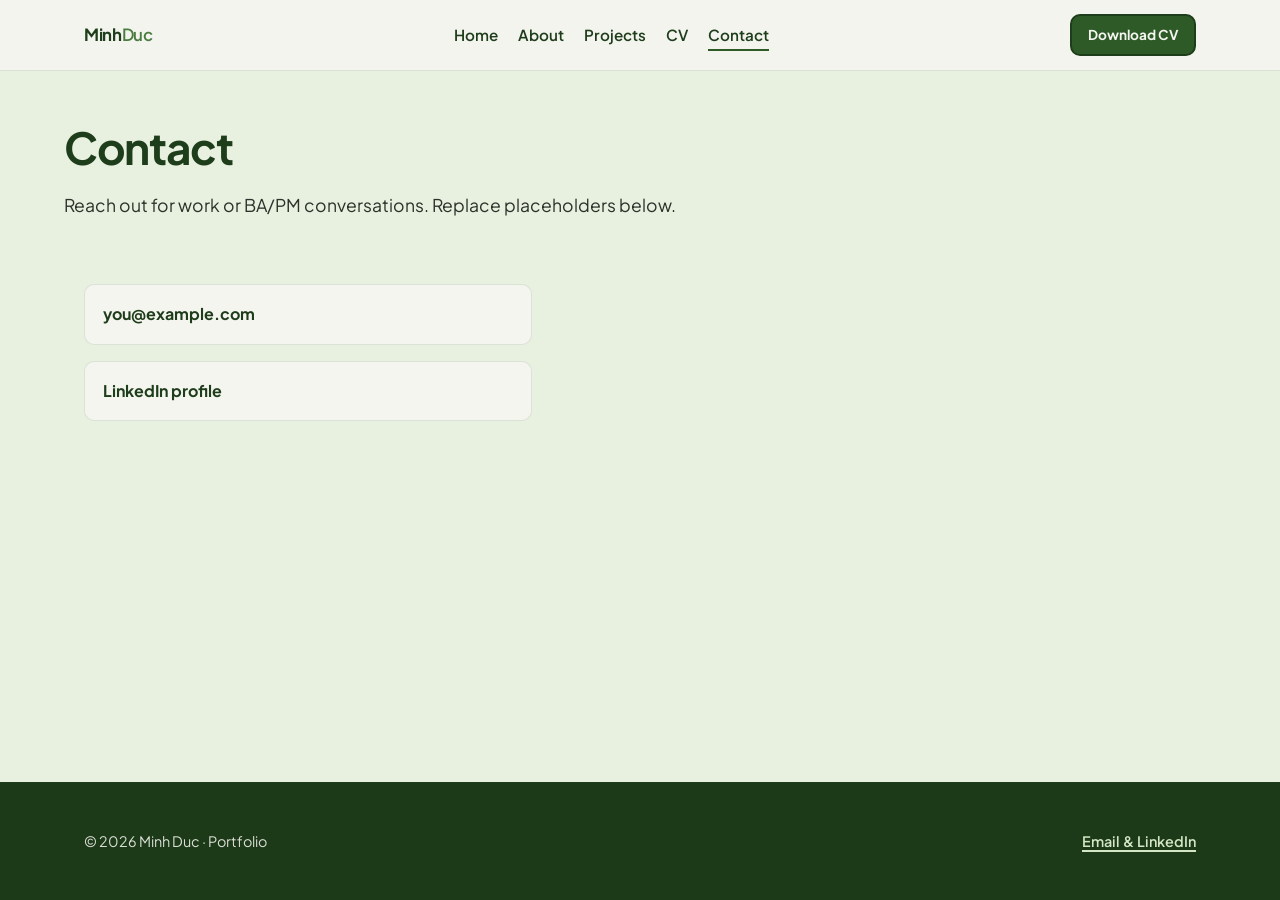
==== contact.html @ 35cd0e2f "Initial commit" ====
<!DOCTYPE html>
<html lang="en">
  <head>
    <meta charset="utf-8" />
    <meta name="viewport" content="width=device-width, initial-scale=1" />
    <title>Contact — Minh Duc</title>
    <link rel="preconnect" href="https://fonts.googleapis.com" />
    <link rel="preconnect" href="https://fonts.gstatic.com" crossorigin />
    <link
      href="https://fonts.googleapis.com/css2?family=Plus+Jakarta+Sans:wght@400;600;700;800&display=swap"
      rel="stylesheet"
    />
    <link rel="stylesheet" href="css/styles.css" />
  </head>
  <body>
    <a class="skip-link" href="#main">Skip to content</a>
    <header class="site-header">
      <div class="site-header__inner">
        <a class="logo" href="index.html">Minh<span>Duc</span></a>
        <button class="nav-toggle" type="button" aria-expanded="false" aria-controls="site-nav">
          Menu
        </button>
        <nav class="site-nav" id="site-nav" aria-label="Primary">
          <ul>
            <li><a href="index.html">Home</a></li>
            <li><a href="about.html">About</a></li>
            <li><a href="projects.html">Projects</a></li>
            <li><a href="cv.html">CV</a></li>
            <li><a class="nav-link--active" href="contact.html">Contact</a></li>
          </ul>
        </nav>
        <div class="header-cta">
          <a class="btn btn--primary btn--small" href="cv.html">Download CV</a>
        </div>
      </div>
    </header>

    <main id="main">
      <div class="wrap page-intro">
        <h1>Contact</h1>
        <p class="lede">Reach out for work or BA/PM conversations. Replace placeholders below.</p>
      </div>

      <section class="section section--tight">
        <div class="wrap">
          <ul class="contact-list">
            <li>
              <a href="mailto:you@example.com">you@example.com</a>
            </li>
            <li>
              <a
                href="https://www.linkedin.com/in/your-profile"
                target="_blank"
                rel="noopener noreferrer"
                >LinkedIn profile</a>
            </li>
          </ul>
        </div>
      </section>
    </main>

    <footer class="site-footer">
      <div class="wrap">
        <p>© <span id="y"></span> Minh Duc · Portfolio</p>
        <p><a href="contact.html">Email &amp; LinkedIn</a></p>
      </div>
    </footer>
    <script>
      document.getElementById("y").textContent = new Date().getFullYear();
    </script>
    <script src="js/main.js"></script>
  </body>
</html>
---- css/styles.css ----
/* Portfolio — design tokens from plan.md */
:root {
  --forest-dark: #1e3d1a;
  --forest: #2d5a27;
  --forest-medium: #3d6b35;
  --olive: #4a7c3f;
  --green-medium: #5c9e4a;
  --green-light: #6aaf58;
  --sage-pale: #e8f0e0;
  --sage-light: #d4e6c3;
  --sage-medium: #c5dba8;
  --sage-dark: #a3c880;
  --accent-yellow: #f5c842;
  --accent-coral: #e85b3a;
  --warm-white: #f5f5f0;
  --text-dark: #2c2c2c;
  --brown-gold: #8b6914;
  --shadow: 0 12px 40px rgba(30, 61, 26, 0.12);
  --radius: 14px;
  --radius-sm: 10px;
  --font: "Plus Jakarta Sans", system-ui, -apple-system, Segoe UI, sans-serif;
  --max: 72rem;
}

*,
*::before,
*::after {
  box-sizing: border-box;
}

html {
  scroll-behavior: smooth;
}

body {
  margin: 0;
  font-family: var(--font);
  color: var(--text-dark);
  background: var(--sage-pale);
  line-height: 1.65;
  min-height: 100vh;
  display: flex;
  flex-direction: column;
}

img {
  max-width: 100%;
  height: auto;
  display: block;
}

a {
  color: var(--forest);
  text-decoration-thickness: 2px;
  text-underline-offset: 3px;
}

a:hover {
  color: var(--accent-coral);
}

.skip-link {
  position: absolute;
  left: -9999px;
  top: auto;
  width: 1px;
  height: 1px;
  overflow: hidden;
}

.skip-link:focus {
  left: 1rem;
  top: 1rem;
  width: auto;
  height: auto;
  padding: 0.5rem 1rem;
  background: var(--forest);
  color: var(--warm-white);
  z-index: 1000;
  border-radius: var(--radius-sm);
}

.site-header {
  position: sticky;
  top: 0;
  z-index: 50;
  background: color-mix(in srgb, var(--warm-white) 92%, transparent);
  backdrop-filter: blur(10px);
  border-bottom: 1px solid color-mix(in srgb, var(--forest) 12%, transparent);
}

.site-header__inner {
  max-width: var(--max);
  margin: 0 auto;
  padding: 0.85rem 1.25rem;
  display: flex;
  align-items: center;
  justify-content: space-between;
  gap: 1rem;
}

.logo {
  font-weight: 700;
  font-size: 1.05rem;
  letter-spacing: -0.02em;
  color: var(--forest-dark);
  text-decoration: none;
}

.logo:hover {
  color: var(--forest);
}

.logo span {
  color: var(--olive);
  font-weight: 600;
}

.nav-toggle {
  display: none;
  border: 2px solid var(--forest);
  background: var(--warm-white);
  color: var(--forest-dark);
  border-radius: var(--radius-sm);
  padding: 0.45rem 0.65rem;
  font: inherit;
  cursor: pointer;
}

.nav-toggle:focus-visible {
  outline: 3px solid var(--accent-yellow);
  outline-offset: 2px;
}

.site-nav ul {
  list-style: none;
  margin: 0;
  padding: 0;
  display: flex;
  flex-wrap: wrap;
  gap: 0.35rem 1.25rem;
  align-items: center;
}

.site-nav a {
  text-decoration: none;
  font-weight: 600;
  font-size: 0.95rem;
  color: var(--forest-dark);
  padding: 0.35rem 0;
  border-bottom: 2px solid transparent;
}

.site-nav a:hover {
  border-bottom-color: var(--accent-coral);
  color: var(--forest);
}

.site-nav a.nav-link--active {
  border-bottom-color: var(--forest);
  color: var(--forest-dark);
}

.header-cta {
  display: flex;
  align-items: center;
  gap: 0.75rem;
}

@media (max-width: 860px) {
  .nav-toggle {
    display: block;
  }

  .site-nav {
    position: fixed;
    inset: 0 0 auto 0;
    top: 3.6rem;
    background: var(--warm-white);
    border-bottom: 1px solid color-mix(in srgb, var(--forest) 15%, transparent);
    max-height: 0;
    overflow: hidden;
    transition: max-height 0.35s ease;
  }

  body.nav-open .site-nav {
    max-height: 22rem;
  }

  .site-nav ul {
    flex-direction: column;
    align-items: stretch;
    padding: 1rem 1.25rem 1.25rem;
    gap: 0;
  }

  .site-nav a {
    display: block;
    padding: 0.65rem 0;
    border-bottom: 1px solid var(--sage-light);
  }

  .site-nav li:last-child a {
    border-bottom: none;
  }

  .header-cta .btn--small {
    display: none;
  }
}

main {
  flex: 1;
}

.wrap {
  max-width: var(--max);
  margin: 0 auto;
  padding: 0 1.25rem;
}

.page-intro {
  padding: 2.5rem 0 1rem;
}

.page-intro h1 {
  margin: 0 0 0.5rem;
  font-size: clamp(2rem, 4vw, 2.75rem);
  letter-spacing: -0.03em;
  color: var(--forest-dark);
}

.page-intro .lede {
  margin: 0;
  max-width: 52ch;
  font-size: 1.1rem;
  color: color-mix(in srgb, var(--text-dark) 88%, var(--forest));
}

/* Home hero */
.hero {
  position: relative;
  overflow: hidden;
  padding: clamp(2.5rem, 6vw, 5rem) 0 clamp(3rem, 8vw, 5.5rem);
}

.hero::before {
  content: "";
  position: absolute;
  inset: -20% 45% 10% -15%;
  background: linear-gradient(
    145deg,
    var(--sage-light) 0%,
    var(--sage-medium) 45%,
    var(--sage-dark) 100%
  );
  transform: rotate(-8deg);
  border-radius: 32px;
  opacity: 0.85;
  z-index: 0;
}

.hero::after {
  content: "BA / PM";
  position: absolute;
  right: 4%;
  bottom: 8%;
  font-size: clamp(3rem, 14vw, 8rem);
  font-weight: 800;
  letter-spacing: -0.06em;
  color: color-mix(in srgb, var(--forest) 8%, transparent);
  line-height: 0.85;
  z-index: 0;
  pointer-events: none;
  user-select: none;
}

.hero .wrap {
  position: relative;
  z-index: 1;
  display: grid;
  grid-template-columns: 1.1fr 0.9fr;
  gap: 2rem;
  align-items: center;
}

@media (max-width: 820px) {
  .hero .wrap {
    grid-template-columns: 1fr;
  }

  .hero::after {
    right: 1rem;
    bottom: 1rem;
    font-size: clamp(2.5rem, 18vw, 4rem);
  }
}

.hero__badge {
  display: inline-flex;
  align-items: center;
  gap: 0.4rem;
  font-size: 0.8rem;
  font-weight: 700;
  text-transform: uppercase;
  letter-spacing: 0.08em;
  color: var(--forest-dark);
  background: var(--accent-yellow);
  padding: 0.35rem 0.75rem;
  border-radius: 999px;
  margin-bottom: 1rem;
}

.hero h1 {
  margin: 0 0 1rem;
  font-size: clamp(2.25rem, 4.5vw, 3.25rem);
  line-height: 1.1;
  letter-spacing: -0.035em;
  color: var(--forest-dark);
}

.hero .tagline {
  margin: 0 0 1.25rem;
  font-size: 1.2rem;
  font-weight: 600;
  color: var(--forest);
}

.hero p {
  margin: 0 0 1.75rem;
  max-width: 46ch;
  font-size: 1.05rem;
}

.hero__actions {
  display: flex;
  flex-wrap: wrap;
  gap: 0.75rem;
}

.hero__panel {
  background: var(--warm-white);
  border-radius: var(--radius);
  padding: 1.75rem;
  box-shadow: var(--shadow);
  border: 1px solid color-mix(in srgb, var(--forest) 10%, transparent);
}

.hero__panel h2 {
  margin: 0 0 0.75rem;
  font-size: 1rem;
  text-transform: uppercase;
  letter-spacing: 0.06em;
  color: var(--brown-gold);
}

.hero__panel ul {
  margin: 0;
  padding: 0;
  list-style: none;
  display: grid;
  gap: 0.65rem;
}

.hero__panel li {
  display: flex;
  gap: 0.5rem;
  align-items: flex-start;
  font-size: 0.95rem;
}

.hero__panel li::before {
  content: "";
  width: 8px;
  height: 8px;
  margin-top: 0.45rem;
  border-radius: 50%;
  background: var(--green-medium);
  flex-shrink: 0;
}

/* Buttons */
.btn {
  display: inline-flex;
  align-items: center;
  justify-content: center;
  gap: 0.4rem;
  padding: 0.75rem 1.35rem;
  border-radius: var(--radius-sm);
  font-weight: 700;
  font-size: 0.95rem;
  text-decoration: none;
  border: 2px solid transparent;
  cursor: pointer;
  font-family: inherit;
  transition: transform 0.15s ease, box-shadow 0.15s ease;
}

.btn:focus-visible {
  outline: 3px solid var(--accent-yellow);
  outline-offset: 2px;
}

.btn:active {
  transform: translateY(1px);
}

.btn--primary {
  background: var(--forest);
  color: var(--warm-white);
  border-color: var(--forest-dark);
}

.btn--primary:hover {
  background: var(--forest-medium);
  color: var(--warm-white);
}

.btn--ghost {
  background: transparent;
  color: var(--forest-dark);
  border-color: var(--forest);
}

.btn--ghost:hover {
  background: color-mix(in srgb, var(--warm-white) 70%, var(--sage-light));
}

.btn--small {
  padding: 0.5rem 1rem;
  font-size: 0.85rem;
}

/* Sections */
.section {
  padding: 2.75rem 0 3.25rem;
}

.section--tight {
  padding-top: 1.5rem;
}

.section--alt {
  background: color-mix(in srgb, var(--warm-white) 55%, var(--sage-pale));
  border-top: 1px solid color-mix(in srgb, var(--forest) 8%, transparent);
  border-bottom: 1px solid color-mix(in srgb, var(--forest) 8%, transparent);
}

.section h2 {
  margin: 0 0 1rem;
  font-size: 1.35rem;
  color: var(--forest-dark);
}

.section p {
  margin: 0 0 1rem;
  max-width: 65ch;
}

/* Skills pills */
.pill-row {
  display: flex;
  flex-wrap: wrap;
  gap: 0.5rem;
  margin-top: 1.25rem;
}

.pill {
  display: inline-flex;
  padding: 0.4rem 0.85rem;
  border-radius: 999px;
  font-size: 0.85rem;
  font-weight: 600;
  background: var(--warm-white);
  border: 1px solid color-mix(in srgb, var(--forest) 18%, transparent);
  color: var(--forest-dark);
}

.pill--accent {
  background: color-mix(in srgb, var(--accent-yellow) 35%, var(--warm-white));
  border-color: color-mix(in srgb, var(--brown-gold) 35%, transparent);
}

.skill-groups {
  display: grid;
  gap: 1.5rem;
  margin-top: 1.5rem;
}

@media (min-width: 640px) {
  .skill-groups {
    grid-template-columns: repeat(2, 1fr);
  }
}

@media (min-width: 960px) {
  .skill-groups {
    grid-template-columns: repeat(4, 1fr);
  }
}

.skill-groups h3 {
  margin: 0 0 0.5rem;
  font-size: 0.95rem;
  color: var(--forest);
  text-transform: uppercase;
  letter-spacing: 0.04em;
}

.skill-groups ul {
  margin: 0;
  padding: 0;
  list-style: none;
  font-size: 0.95rem;
  color: color-mix(in srgb, var(--text-dark) 92%, var(--forest));
}

.skill-groups li {
  padding: 0.25rem 0;
  border-bottom: 1px dashed color-mix(in srgb, var(--forest) 15%, transparent);
}

.skill-groups li:last-child {
  border-bottom: none;
}

/* Project cards */
.card-grid {
  display: grid;
  gap: 1.5rem;
  margin-top: 1.5rem;
}

@media (min-width: 720px) {
  .card-grid {
    grid-template-columns: repeat(2, 1fr);
  }
}

.project-card {
  background: var(--warm-white);
  border-radius: var(--radius);
  overflow: hidden;
  border: 1px solid color-mix(in srgb, var(--forest) 12%, transparent);
  box-shadow: var(--shadow);
  display: flex;
  flex-direction: column;
}

.project-card__media {
  aspect-ratio: 16 / 9;
  background: linear-gradient(
    135deg,
    var(--sage-light),
    var(--green-light) 60%,
    var(--forest) 120%
  );
}

.project-card__media img {
  width: 100%;
  height: 100%;
  object-fit: cover;
}

.project-card__media--spotted {
  padding: 0.75rem;
}

.project-card__media--spotted img {
  object-fit: contain;
  border-radius: 8px;
}

.project-card__media--icmra {
  padding: 0.75rem;
}

.project-card__media--icmra img {
  object-fit: contain;
  border-radius: 8px;
  background: var(--warm-white);
}

.project-card__body {
  padding: 1.35rem 1.35rem 1.5rem;
  display: flex;
  flex-direction: column;
  flex: 1;
}

.project-card__meta {
  font-size: 0.8rem;
  font-weight: 700;
  text-transform: uppercase;
  letter-spacing: 0.05em;
  color: var(--brown-gold);
  margin-bottom: 0.35rem;
}

.project-card h3 {
  margin: 0 0 0.5rem;
  font-size: 1.2rem;
  color: var(--forest-dark);
}

.project-card p {
  margin: 0 0 1.25rem;
  flex: 1;
  font-size: 0.95rem;
  max-width: none;
}

/* Project detail */
.breadcrumb {
  margin: 0 0 1.25rem;
}

.breadcrumb a {
  font-weight: 600;
  text-decoration: none;
}

.breadcrumb a:hover {
  text-decoration: underline;
}

.detail-meta {
  display: flex;
  flex-wrap: wrap;
  gap: 0.5rem 1.25rem;
  font-size: 0.95rem;
  color: color-mix(in srgb, var(--text-dark) 75%, var(--forest));
  margin-bottom: 2rem;
}

.detail-meta span {
  display: inline-flex;
  align-items: center;
  gap: 0.35rem;
}

.detail-section {
  margin-bottom: 2rem;
}

.detail-section h2 {
  margin: 0 0 0.75rem;
  font-size: 1.2rem;
  color: var(--forest-dark);
}

.detail-section p,
.detail-section ul {
  max-width: 65ch;
}

.detail-section ul {
  padding-left: 1.2rem;
}

.project-hero-image {
  margin: 0 0 2rem;
  padding: 0.85rem;
  border-radius: var(--radius);
  background: var(--warm-white);
  border: 1px solid color-mix(in srgb, var(--forest) 12%, transparent);
  box-shadow: var(--shadow);
}

.project-hero-image img {
  width: 100%;
  border-radius: 10px;
}

.project-detail-layout {
  display: grid;
  gap: 2rem;
}

@media (min-width: 900px) {
  .project-detail-layout {
    grid-template-columns: minmax(0, 1fr) 20rem;
    align-items: start;
  }

  .detail-sidebar {
    position: sticky;
    top: 5.5rem;
  }
}

.callout {
  margin: 1.5rem 0;
  padding: 1rem 1.25rem;
  border-left: 4px solid var(--forest);
  background: var(--warm-white);
  border-radius: 0 var(--radius-sm) var(--radius-sm) 0;
  font-weight: 600;
  color: var(--forest-dark);
}

/* Deliverables */
.deliverables {
  background: var(--warm-white);
  border: 1px solid color-mix(in srgb, var(--forest) 12%, transparent);
  border-radius: var(--radius);
  padding: 1.25rem 1.35rem;
  box-shadow: var(--shadow);
}

.deliverables h2 {
  margin: 0 0 1rem;
}

.deliverable-list {
  list-style: none;
  margin: 0;
  padding: 0;
  display: grid;
  gap: 0.65rem;
}

.deliverable-list a {
  display: flex;
  align-items: center;
  justify-content: space-between;
  gap: 1rem;
  padding: 0.85rem 1rem;
  border-radius: var(--radius-sm);
  background: var(--sage-pale);
  border: 1px solid color-mix(in srgb, var(--forest) 10%, transparent);
  text-decoration: none;
  font-weight: 600;
  color: var(--forest-dark);
}

.deliverable-list a:hover {
  background: var(--sage-light);
  color: var(--forest-dark);
}

.deliverable-list .type {
  font-size: 0.72rem;
  font-weight: 800;
  text-transform: uppercase;
  letter-spacing: 0.06em;
  color: var(--olive);
  flex-shrink: 0;
}

.deliverable-list .external {
  font-size: 0.85rem;
  opacity: 0.85;
}

/* Case study page */
.case-study {
  max-width: 58rem;
}

.case-study section {
  margin-bottom: 2.5rem;
}

.case-study h2 {
  margin: 0 0 1rem;
  color: var(--forest-dark);
}

.case-study h3 {
  margin: 1.25rem 0 0.5rem;
  color: var(--forest);
}

.case-study p,
.case-study ul {
  max-width: 72ch;
}

.case-study blockquote {
  margin: 1.25rem 0;
  padding: 1rem 1.25rem;
  border-left: 4px solid var(--forest);
  background: var(--warm-white);
  border-radius: 0 var(--radius-sm) var(--radius-sm) 0;
  font-weight: 700;
  color: var(--forest-dark);
}

.table-wrap {
  overflow-x: auto;
  margin: 1rem 0 1.5rem;
}

.case-study table {
  width: 100%;
  min-width: 42rem;
  border-collapse: collapse;
  background: var(--warm-white);
  border: 1px solid color-mix(in srgb, var(--forest) 12%, transparent);
  border-radius: var(--radius-sm);
  overflow: hidden;
}

.case-study th,
.case-study td {
  padding: 0.75rem;
  text-align: left;
  vertical-align: top;
  border-bottom: 1px solid color-mix(in srgb, var(--forest) 10%, transparent);
}

.case-study th {
  background: var(--sage-light);
  color: var(--forest-dark);
  font-size: 0.85rem;
  text-transform: uppercase;
  letter-spacing: 0.04em;
}

.diagram-code {
  max-width: 72ch;
  overflow-x: auto;
  padding: 1rem;
  border-radius: var(--radius-sm);
  background: var(--warm-white);
  border: 1px solid color-mix(in srgb, var(--forest) 12%, transparent);
  color: var(--text-dark);
  line-height: 1.5;
}

.mermaid-wrap {
  max-width: 100%;
  overflow-x: auto;
  margin: 1rem 0 1.5rem;
  padding: 1rem;
  border-radius: var(--radius-sm);
  background: var(--warm-white);
  border: 1px solid color-mix(in srgb, var(--forest) 12%, transparent);
}

.mermaid-wrap .mermaid {
  min-width: 56rem;
}

/* CV page */
.cv-box {
  max-width: 36rem;
  margin-top: 1.5rem;
  padding: 2rem;
  background: var(--warm-white);
  border-radius: var(--radius);
  border: 1px solid color-mix(in srgb, var(--forest) 12%, transparent);
  box-shadow: var(--shadow);
}

/* Contact */
.contact-list {
  list-style: none;
  margin: 1.5rem 0 0;
  padding: 0;
  display: grid;
  gap: 1rem;
  max-width: 28rem;
}

.contact-list a {
  display: block;
  padding: 1rem 1.15rem;
  border-radius: var(--radius-sm);
  background: var(--warm-white);
  border: 1px solid color-mix(in srgb, var(--forest) 12%, transparent);
  font-weight: 700;
  text-decoration: none;
  color: var(--forest-dark);
}

.contact-list a:hover {
  border-color: var(--forest);
}

/* Footer */
.site-footer {
  margin-top: auto;
  padding: 2rem 1.25rem;
  border-top: 1px solid color-mix(in srgb, var(--forest) 10%, transparent);
  background: color-mix(in srgb, var(--forest-dark) 94%, black);
  color: color-mix(in srgb, var(--warm-white) 88%, transparent);
  font-size: 0.9rem;
}

.site-footer .wrap {
  display: flex;
  flex-wrap: wrap;
  gap: 0.5rem 1.5rem;
  justify-content: space-between;
  align-items: center;
}

.site-footer a {
  color: var(--sage-light);
  font-weight: 600;
}

.site-footer a:hover {
  color: var(--accent-yellow);
}

/* Subpages: project folder uses .layout--sub in body optional - not needed if paths correct */
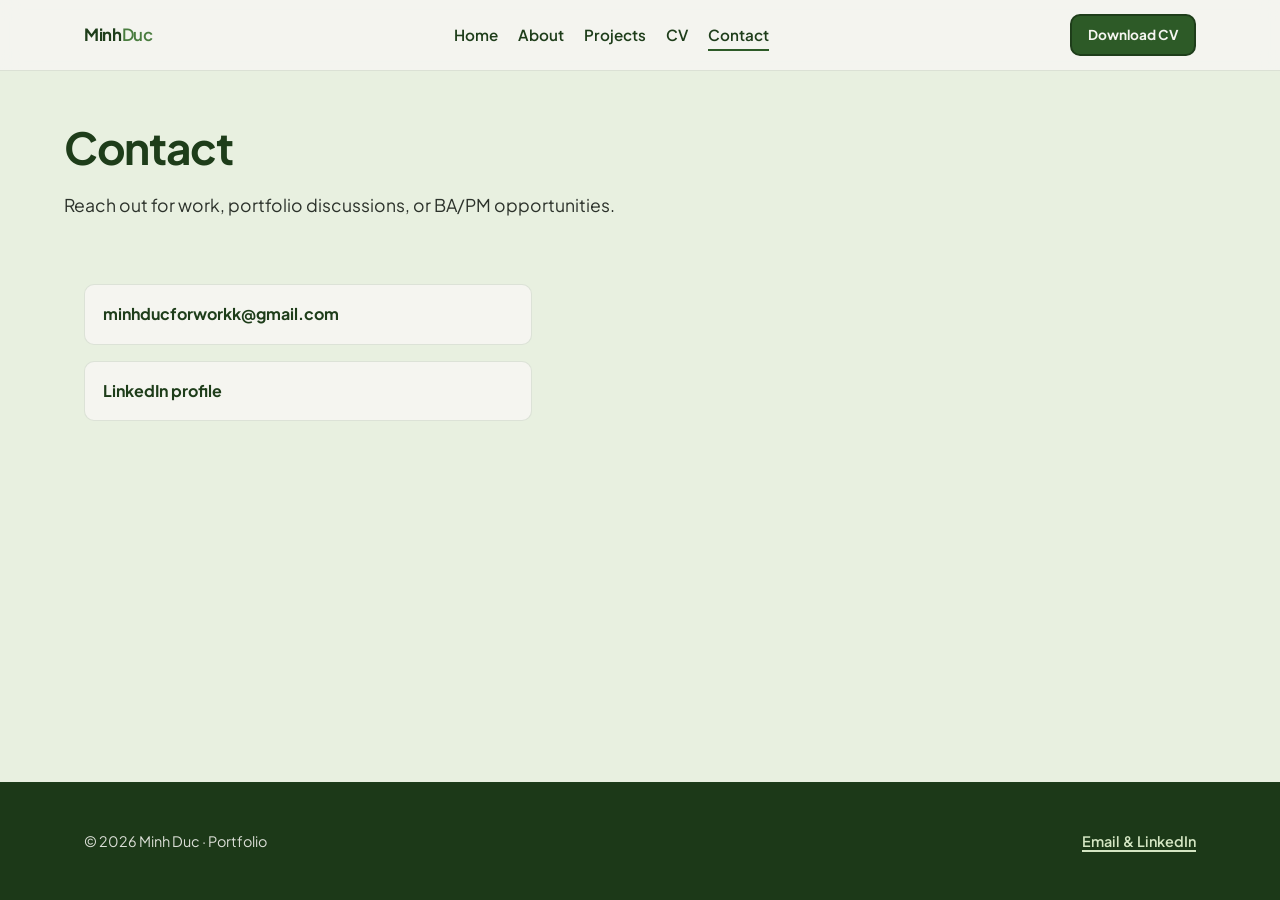
==== commit 7501c77c: "update contact" ====
--- a/contact.html
+++ b/contact.html
@@ -3,7 +3,7 @@
   <head>
     <meta charset="utf-8" />
     <meta name="viewport" content="width=device-width, initial-scale=1" />
-    <title>Contact — Minh Duc</title>
+    <title>Contact - Minh Duc</title>
     <link rel="preconnect" href="https://fonts.googleapis.com" />
     <link rel="preconnect" href="https://fonts.gstatic.com" crossorigin />
     <link
@@ -38,21 +38,22 @@
     <main id="main">
       <div class="wrap page-intro">
         <h1>Contact</h1>
-        <p class="lede">Reach out for work or BA/PM conversations. Replace placeholders below.</p>
+        <p class="lede">Reach out for work, portfolio discussions, or BA/PM opportunities.</p>
       </div>
 
       <section class="section section--tight">
         <div class="wrap">
           <ul class="contact-list">
             <li>
-              <a href="mailto:you@example.com">you@example.com</a>
+              <a href="mailto:minhducforworkk@gmail.com">minhducforworkk@gmail.com</a>
             </li>
             <li>
               <a
-                href="https://www.linkedin.com/in/your-profile"
+                href="https://www.linkedin.com/in/minh-duc-trinh-125045322"
                 target="_blank"
                 rel="noopener noreferrer"
-                >LinkedIn profile</a>
+                >LinkedIn profile</a
+              >
             </li>
           </ul>
         </div>
@@ -61,7 +62,7 @@
 
     <footer class="site-footer">
       <div class="wrap">
-        <p>© <span id="y"></span> Minh Duc · Portfolio</p>
+        <p>&copy; <span id="y"></span> Minh Duc &middot; Portfolio</p>
         <p><a href="contact.html">Email &amp; LinkedIn</a></p>
       </div>
     </footer>
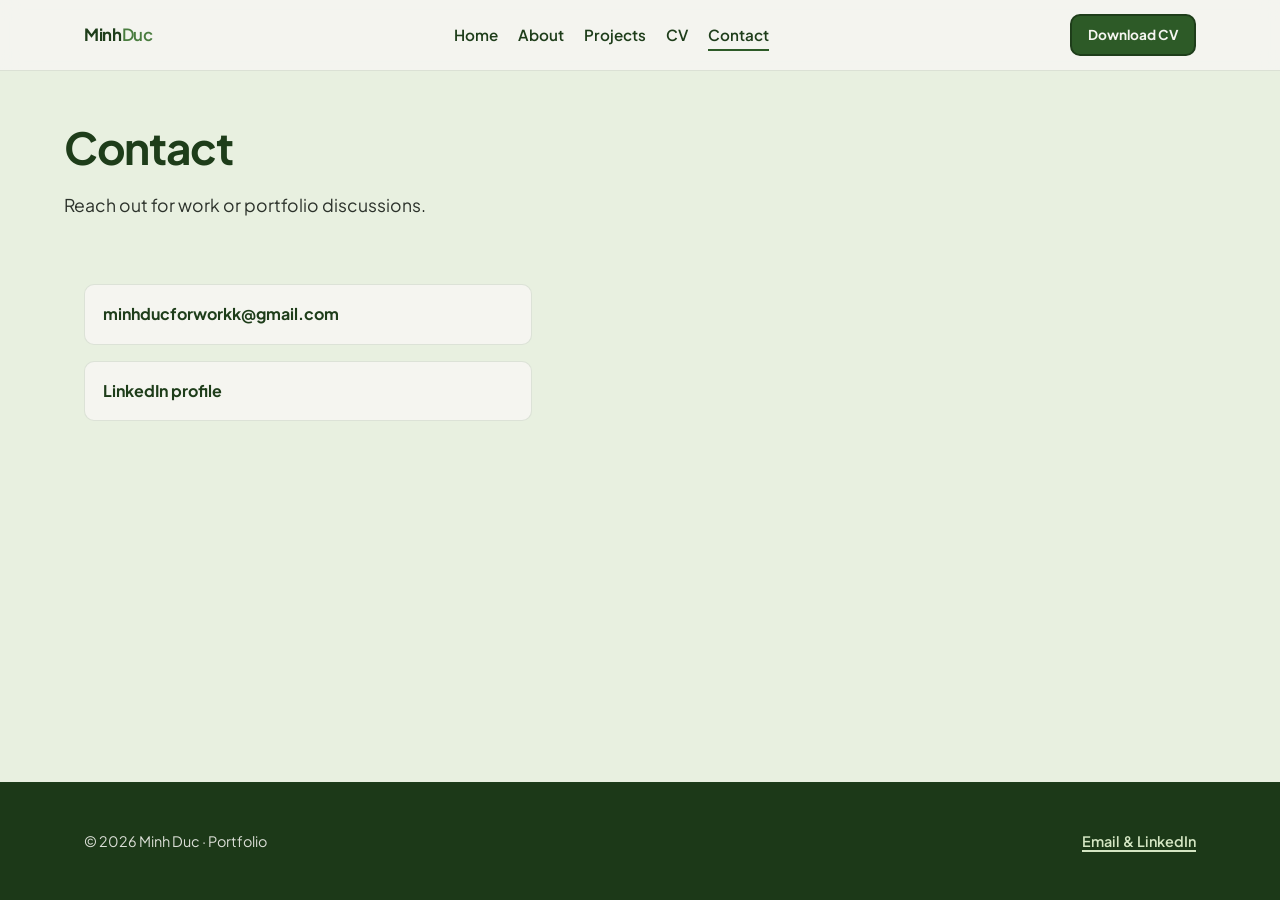
==== commit 11737cd8: "delete guide notes" ====
--- a/contact.html
+++ b/contact.html
@@ -38,7 +38,7 @@
     <main id="main">
       <div class="wrap page-intro">
         <h1>Contact</h1>
-        <p class="lede">Reach out for work, portfolio discussions, or BA/PM opportunities.</p>
+        <p class="lede">Reach out for work or portfolio discussions.</p>
       </div>
 
       <section class="section section--tight">
